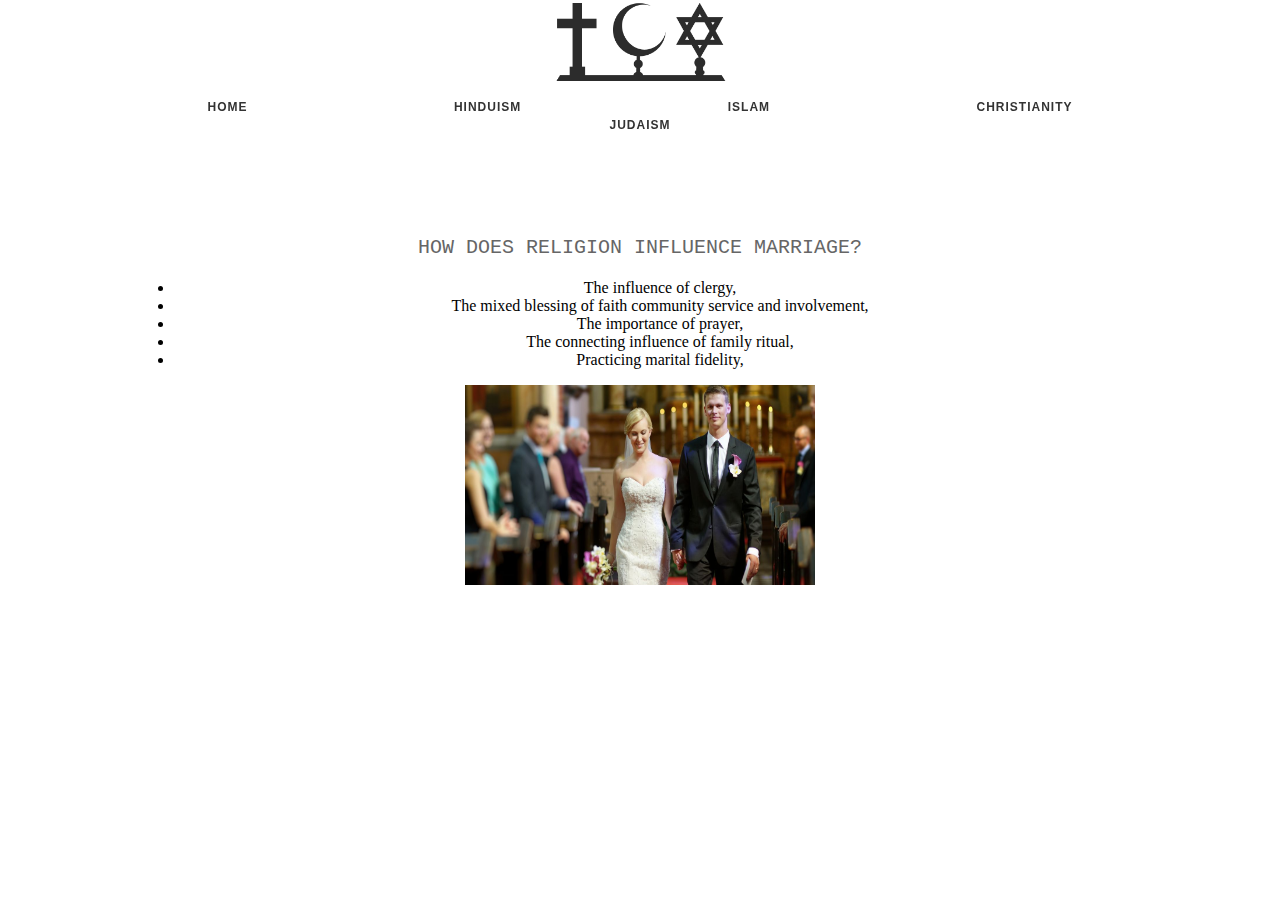
==== index.html @ 5a82592e "first" ====
<!DOCTYPE html>
<html>
<head>
  <title>"Marriage among Religions"</title>
  <link href="style.css" type="text/css" rel="stylesheet">
  <link href="https://fonts.googleapis.com/css?family=Raleway" type="text/css" rel="stylesheet" >
</head>
<body>
  <div class="navigation">
    <img src="r1.png" width="180px;" align="middle"/>
    <ul>
      <li>  <a href="index.html">Home</a>
      </li>
      <li>  <a href="hinduism.html">Hinduism</a>
      </li>
      <li>  <a href="isam.html">Islam</a>
      </li>
      <li>  <a href="christ.html">Christianity</a>
      </li>
      <li>  <a href="j.html">Judaism</a>
      </li>
    </ul>
  </div>
  <div class="content-box">
    <h1>How Does Religion Influence Marriage? </h1>
    <div class="content-body">
      <ul>
        <li>   The influence of clergy,
        </li>
        <li>    The mixed blessing of faith community service and involvement,
        </li>
        <li>  The importance of prayer,
        </li>
        <li>   The connecting influence of family ritual,
        </li>
        <li>  Practicing marital fidelity,
        </li>
      </ul>
      <img src="m1.jpg" width="180px;"style="width:350px;height:200px;"/>
    </div >
  </div>


</body>
</html>
---- style.css ----
.navigation{
  background-color: rgba(255, 255, 255, 0.9);
  height: auto;
  text-align: center;
  position: fixed;
  left: 0;
  top: 0;
  z-index: 999;
}

.navigation ul {
  padding: 0;
}

.navigation li {
  color: #666666;
  display: inline;
  font-family: 'Roboto', sans-serif;
  font-size: 16px;
  font-weight: 100;
  letter-spacing: 2px;
  margin: 100px;
  text-transform: uppercase;
}
.content-box {
  background: rgba(255, 255, 255, 0.9);
  height: 200px;
  margin: 0 auto;
  position: relative;
  top: 220px;
  width: 80%;
}
.content-body {
  text-align: center;
}
.content-body a{
  color: #666666;
  font-family: 'Courier', sans-serif;
  font-size: 20px;
  font-weight: 100;
  text-align: center;
  line-height: 200px;
}
.content-body img{
  text-align: center;
  line-height: 500px;
}



h1,h2 {
  font-size: 20px;
  font-weight: 150;
  background: white ;
  color: #666666;
  font-family: 'Courier', sans-serif;
  position: relative;
  line-height: 30px;
  text-align: center;
  text-transform: uppercase;
}
h2{
    line-height: 250px;
}
p {
  color: #666666;
  font-family: 'Courier', sans-serif;
  font-size: 20px;
  font-weight: 100;
  text-align: center;
}

a{
    text-decoration: none;
    color: #333333;
    text-transform: uppercase;
    font-size: 12px;
    font-weight: 800;
    letter-spacing: 1px;
}
a:hover,
a:focus {
  color: #0085A1;
}
a img:hover,
a img:focus {
cursor: pointer;;
}
img {
    text-align: center;
}
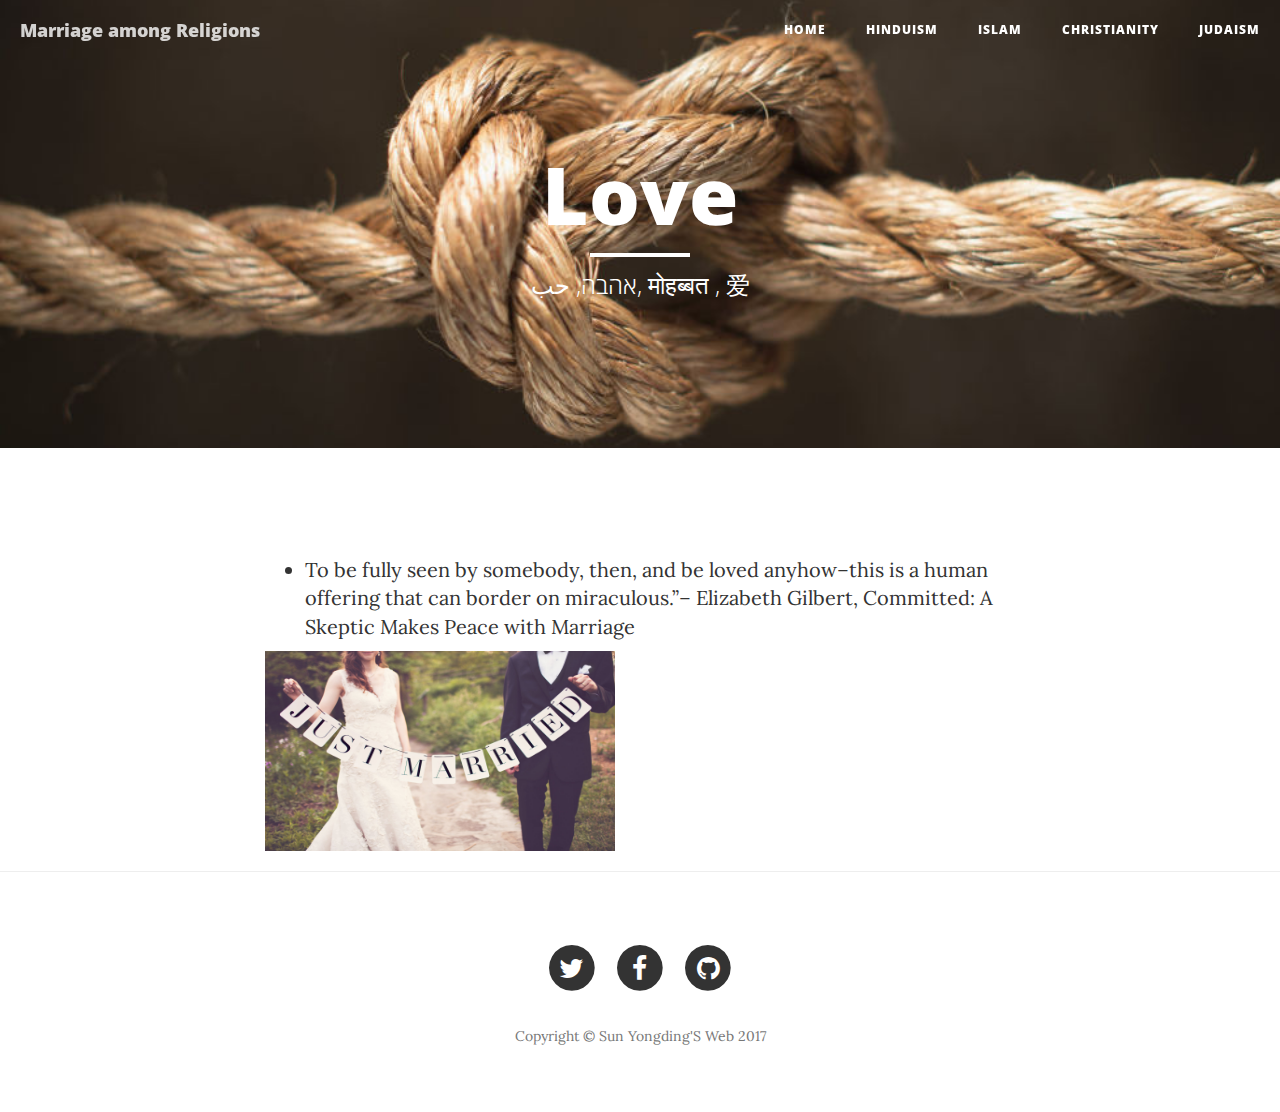
==== commit 057f1fd9: "6" ====
--- a/index.html
+++ b/index.html
@@ -1,45 +1,159 @@
 <!DOCTYPE html>
-<html>
+<html lang="en">
+
 <head>
-  <title>"Marriage among Religions"</title>
-  <link href="style.css" type="text/css" rel="stylesheet">
-  <link href="https://fonts.googleapis.com/css?family=Raleway" type="text/css" rel="stylesheet" >
+
+    <meta charset="utf-8">
+    <meta http-equiv="X-UA-Compatible" content="IE=edge">
+    <meta name="viewport" content="width=device-width, initial-scale=1">
+    <meta name="description" content="">
+    <meta name="author" content="">
+
+    <title>Clean Blog - About</title>
+
+    <!-- Bootstrap Core CSS -->
+    <link href="vendor/bootstrap/css/bootstrap.min.css" rel="stylesheet">
+
+    <!-- Theme CSS -->
+    <link href="css/clean-blog.min.css" rel="stylesheet">
+
+    <!-- Custom Fonts -->
+    <link href="vendor/font-awesome/css/font-awesome.min.css" rel="stylesheet" type="text/css">
+    <link href='https://fonts.googleapis.com/css?family=Lora:400,700,400italic,700italic' rel='stylesheet' type='text/css'>
+    <link href='https://fonts.googleapis.com/css?family=Open+Sans:300italic,400italic,600italic,700italic,800italic,400,300,600,700,800' rel='stylesheet' type='text/css'>
+
+    <!-- HTML5 Shim and Respond.js IE8 support of HTML5 elements and media queries -->
+    <!-- WARNING: Respond.js doesn't work if you view the page via file:// -->
+    <!--[if lt IE 9]>
+        <script src="https://oss.maxcdn.com/libs/html5shiv/3.7.0/html5shiv.js"></script>
+        <script src="https://oss.maxcdn.com/libs/respond.js/1.4.2/respond.min.js"></script>
+    <![endif]-->
+
 </head>
+
 <body>
-  <div class="navigation">
-    <img src="r1.png" width="180px;" align="middle"/>
-    <ul>
-      <li>  <a href="index.html">Home</a>
-      </li>
-      <li>  <a href="hinduism.html">Hinduism</a>
-      </li>
-      <li>  <a href="isam.html">Islam</a>
-      </li>
-      <li>  <a href="christ.html">Christianity</a>
-      </li>
-      <li>  <a href="j.html">Judaism</a>
-      </li>
-    </ul>
-  </div>
-  <div class="content-box">
-    <h1>How Does Religion Influence Marriage? </h1>
-    <div class="content-body">
-      <ul>
-        <li>   The influence of clergy,
-        </li>
-        <li>    The mixed blessing of faith community service and involvement,
-        </li>
-        <li>  The importance of prayer,
-        </li>
-        <li>   The connecting influence of family ritual,
-        </li>
-        <li>  Practicing marital fidelity,
-        </li>
-      </ul>
-      <img src="m1.jpg" width="180px;"style="width:350px;height:200px;"/>
-    </div >
-  </div>
 
+    <!-- Navigation -->
+    <nav class="navbar navbar-default navbar-custom navbar-fixed-top">
+        <div class="container-fluid">
+            <!-- Brand and toggle get grouped for better mobile display -->
+            <div class="navbar-header page-scroll">
+                <button type="button" class="navbar-toggle" data-toggle="collapse" data-target="#bs-example-navbar-collapse-1">
+                    <span class="sr-only">Toggle navigation</span>
+                    Menu <i class="fa fa-bars"></i>
+                </button>
+                <a class="navbar-brand" href="index.html">Marriage among Religions </a>
+            </div>
+
+            <!-- Collect the nav links, forms, and other content for toggling -->
+            <div class="collapse navbar-collapse" id="bs-example-navbar-collapse-1">
+                <ul class="nav navbar-nav navbar-right">
+                  <li>
+                      <a href="index.html">Home</a>
+                  </li>
+                  <li>
+                      <a href="hindu.html">Hinduism</a>
+                  </li>
+                  <li>
+                      <a href="islam.html">Islam</a>
+                  </li>
+                  <li>
+                      <a href="christ.html">Christianity</a>
+                  </li>
+                  <li>
+                    <a href="judaism.html">Judaism</a>
+                </li>
+                </ul>
+            </div>
+            <!-- /.navbar-collapse -->
+        </div>
+        <!-- /.container -->
+    </nav>
+
+    <!-- Page Header -->
+    <!-- Set your background image for this header on the line below. -->
+    <header class="intro-header" style="background-image: url('img/home_back.jpg')">
+        <div class="container">
+            <div class="row">
+                <div class="col-lg-8 col-lg-offset-2 col-md-10 col-md-offset-1">
+                    <div class="page-heading">
+                        <h1>Love</h1>
+                        <hr class="small">
+                        <span class="subheading"> אהבה, حب, मोहब्बत , 爱</span>
+                    </div>
+                </div>
+            </div>
+        </div>
+    </header>
+
+    <!-- Main Content -->
+    <div class="container">
+        <div class="row">
+            <div class="col-lg-8 col-lg-offset-2 col-md-10 col-md-offset-1">
+             <ul>
+               <br>
+               <br>
+               <li>
+                 To be fully seen by somebody, then, and be loved anyhow–this is a human offering that can border on miraculous.”– Elizabeth Gilbert, Committed: A Skeptic Makes Peace with Marriage
+              </li>
+             </ul>
+                 <img src="img/h.jpg" width="180px;"style="width:350px;height:200px;"/>
+            </div>
+        </div>
+    </div>
+
+    <hr>
+
+    <!-- Footer -->
+    <footer>
+        <div class="container">
+            <div class="row">
+                <div class="col-lg-8 col-lg-offset-2 col-md-10 col-md-offset-1">
+                    <ul class="list-inline text-center">
+                        <li>
+                            <a href="#">
+                                <span class="fa-stack fa-lg">
+                                    <i class="fa fa-circle fa-stack-2x"></i>
+                                    <i class="fa fa-twitter fa-stack-1x fa-inverse"></i>
+                                </span>
+                            </a>
+                        </li>
+                        <li>
+                            <a href="#">
+                                <span class="fa-stack fa-lg">
+                                    <i class="fa fa-circle fa-stack-2x"></i>
+                                    <i class="fa fa-facebook fa-stack-1x fa-inverse"></i>
+                                </span>
+                            </a>
+                        </li>
+                        <li>
+                            <a href="#">
+                                <span class="fa-stack fa-lg">
+                                    <i class="fa fa-circle fa-stack-2x"></i>
+                                    <i class="fa fa-github fa-stack-1x fa-inverse"></i>
+                                </span>
+                            </a>
+                        </li>
+                    </ul>
+                    <p class="copyright text-muted">Copyright &copy; Sun Yongding'S Web 2017</p>
+                </div>
+            </div>
+        </div>
+    </footer>
+
+    <!-- jQuery -->
+    <script src="vendor/jquery/jquery.min.js"></script>
+
+    <!-- Bootstrap Core JavaScript -->
+    <script src="vendor/bootstrap/js/bootstrap.min.js"></script>
+
+    <!-- Contact Form JavaScript -->
+    <script src="js/jqBootstrapValidation.js"></script>
+    <script src="js/contact_me.js"></script>
+
+    <!-- Theme JavaScript -->
+    <script src="js/clean-blog.min.js"></script>
 
 </body>
+
 </html>
--- a/css/clean-blog.min.css
+++ b/css/clean-blog.min.css
@@ -0,0 +1,5 @@
+/*!
+ * Start Bootstrap - Clean Blog v3.3.7+1 (http://startbootstrap.com/template-overviews/clean-blog)
+ * Copyright 2013-2017 Start Bootstrap
+ * Licensed under MIT (https://github.com/BlackrockDigital/startbootstrap/blob/gh-pages/LICENSE)
+ */a,body{color:#333}.navbar-custom .nav li a,.navbar-custom .navbar-brand,h1,h2,h3,h4,h5,h6{font-weight:800}.caption,.intro-header .page-heading,.intro-header .site-heading,footer .copyright{text-align:center}body{font-family:Lora,'Times New Roman',serif;font-size:20px;-webkit-tap-highlight-color:#0085A1}.intro-header .page-heading .subheading,.intro-header .post-heading .subheading,.intro-header .site-heading .subheading,.navbar-custom,h1,h2,h3,h4,h5,h6{font-family:'Open Sans','Helvetica Neue',Helvetica,Arial,sans-serif}p{line-height:1.5;margin:30px 0}p a{text-decoration:underline}a:focus,a:hover{color:#0085A1}a img:focus,a img:hover{cursor:zoom-in}blockquote{color:#777;font-style:italic}hr.small{max-width:100px;margin:15px auto;border-width:4px;border-color:#fff}.navbar-custom{position:absolute;top:0;left:0;width:100%;z-index:3}.navbar-custom .navbar-header .navbar-toggle{color:#777;font-weight:800;text-transform:uppercase;font-size:12px}.navbar-custom .nav li a{text-transform:uppercase;font-size:12px;letter-spacing:1px}@media only screen and (min-width:768px){.navbar-custom{background:0 0;border-bottom:1px solid transparent}.navbar-custom .navbar-brand{color:#fff;padding:20px}.navbar-custom .navbar-brand:focus,.navbar-custom .navbar-brand:hover{color:rgba(255,255,255,.8)}.navbar-custom .nav li a{color:#fff;padding:20px}.navbar-custom .nav li a:focus,.navbar-custom .nav li a:hover{color:rgba(255,255,255,.8)}.navbar-custom .nav li ul.dropdown-menu a{color:#333}.navbar-custom .nav li ul.dropdown-menu a:focus,.navbar-custom .nav li ul.dropdown-menu a:hover{color:#0085A1}}@media only screen and (min-width:1170px){.navbar-custom{-webkit-transition:background-color .3s;-moz-transition:background-color .3s;transition:background-color .3s;-webkit-transform:translate3d(0,0,0);-moz-transform:translate3d(0,0,0);-ms-transform:translate3d(0,0,0);-o-transform:translate3d(0,0,0);transform:translate3d(0,0,0);-webkit-backface-visibility:hidden;backface-visibility:hidden}.navbar-custom.is-fixed{position:fixed;top:-61px;background-color:rgba(255,255,255,.9);border-bottom:1px solid #f2f2f2;-webkit-transition:-webkit-transform .3s;-moz-transition:-moz-transform .3s;transition:transform .3s}.navbar-custom.is-fixed .navbar-brand{color:#333}.navbar-custom.is-fixed .navbar-brand:focus,.navbar-custom.is-fixed .navbar-brand:hover{color:#0085A1}.navbar-custom.is-fixed .nav li a{color:#333}.navbar-custom.is-fixed .nav li a:focus,.navbar-custom.is-fixed .nav li a:hover{color:#0085A1}.navbar-custom.is-visible{-webkit-transform:translate3d(0,100%,0);-moz-transform:translate3d(0,100%,0);-ms-transform:translate3d(0,100%,0);-o-transform:translate3d(0,100%,0);transform:translate3d(0,100%,0)}}.intro-header{background:center center no-repeat;-webkit-background-size:cover;-moz-background-size:cover;background-size:cover;-o-background-size:cover;margin-bottom:50px}.intro-header .page-heading,.intro-header .post-heading,.intro-header .site-heading{padding:100px 0 50px;color:#fff}.intro-header .page-heading h1,.intro-header .site-heading h1{margin-top:0;font-size:50px}.intro-header .page-heading .subheading,.intro-header .site-heading .subheading{font-size:24px;line-height:1.1;display:block;font-weight:300;margin:10px 0 0}@media only screen and (min-width:768px){.intro-header .page-heading,.intro-header .post-heading,.intro-header .site-heading{padding:150px 0}.intro-header .page-heading h1,.intro-header .site-heading h1{font-size:80px}}.intro-header .post-heading h1{font-size:35px}.intro-header .post-heading .meta,.intro-header .post-heading .subheading{line-height:1.1;display:block}.intro-header .post-heading .subheading{font-size:24px;margin:10px 0 30px;font-weight:600}.intro-header .post-heading .meta{font-family:Lora,'Times New Roman',serif;font-style:italic;font-weight:300;font-size:20px}.intro-header .post-heading .meta a{color:#fff}@media only screen and (min-width:768px){.intro-header .post-heading h1{font-size:55px}.intro-header .post-heading .subheading{font-size:30px}}.post-preview>a{color:#333}.post-preview>a:focus,.post-preview>a:hover{text-decoration:none;color:#0085A1}.post-preview>a>.post-title{font-size:30px;margin-top:30px;margin-bottom:10px}.post-preview>a>.post-subtitle{margin:0 0 10px;font-weight:300}.post-preview>.post-meta{color:#777;font-size:18px;font-style:italic;margin-top:0}.post-preview>.post-meta>a{text-decoration:none;color:#333}.post-preview>.post-meta>a:focus,.post-preview>.post-meta>a:hover{color:#0085A1;text-decoration:underline}@media only screen and (min-width:768px){.post-preview>a>.post-title{font-size:36px}}.section-heading{font-size:36px;margin-top:60px;font-weight:700}.btn,.pager li>a,.pager li>span{font-family:'Open Sans','Helvetica Neue',Helvetica,Arial,sans-serif;text-transform:uppercase;font-weight:800;letter-spacing:1px}.caption{font-size:14px;padding:10px;font-style:italic;margin:0;display:block;border-bottom-right-radius:5px;border-bottom-left-radius:5px}footer{padding:50px 0 65px}footer .list-inline{margin:0;padding:0}footer .copyright{font-size:14px;margin-bottom:0}.floating-label-form-group{font-size:14px;position:relative;margin-bottom:0;padding-bottom:.5em;border-bottom:1px solid #eee}.floating-label-form-group input,.floating-label-form-group textarea{z-index:1;position:relative;padding-right:0;padding-left:0;border:none;border-radius:0;font-size:1.5em;background:0 0;box-shadow:none!important;resize:none}.floating-label-form-group label{display:block;z-index:0;position:relative;top:2em;margin:0;font-size:.85em;line-height:1.764705882em;vertical-align:middle;vertical-align:baseline;opacity:0;-webkit-transition:top .3s ease,opacity .3s ease;-moz-transition:top .3s ease,opacity .3s ease;-ms-transition:top .3s ease,opacity .3s ease;transition:top .3s ease,opacity .3s ease}.floating-label-form-group::not(:first-child){padding-left:14px;border-left:1px solid #eee}.floating-label-form-group-with-value label{top:0;opacity:1}.floating-label-form-group-with-focus label{color:#0085A1}form .row:first-child .floating-label-form-group{border-top:1px solid #eee}.btn{font-size:14px;border-radius:0;padding:15px 25px}.btn-lg{font-size:16px;padding:25px 35px}.btn-default:focus,.btn-default:hover{background-color:#0085A1;border:1px solid #0085A1;color:#fff}.pager{margin:20px 0 0}.pager li>a,.pager li>span{font-size:14px;padding:15px 25px;background-color:#fff;border-radius:0}.pager li>a:focus,.pager li>a:hover{color:#fff;background-color:#0085A1;border:1px solid #0085A1}.pager .disabled>a,.pager .disabled>a:focus,.pager .disabled>a:hover,.pager .disabled>span{color:#777;background-color:#333;cursor:not-allowed}::-moz-selection{color:#fff;text-shadow:none;background:#0085A1}::selection{color:#fff;text-shadow:none;background:#0085A1}img::selection{color:#fff;background:0 0}img::-moz-selection{color:#fff;background:0 0}